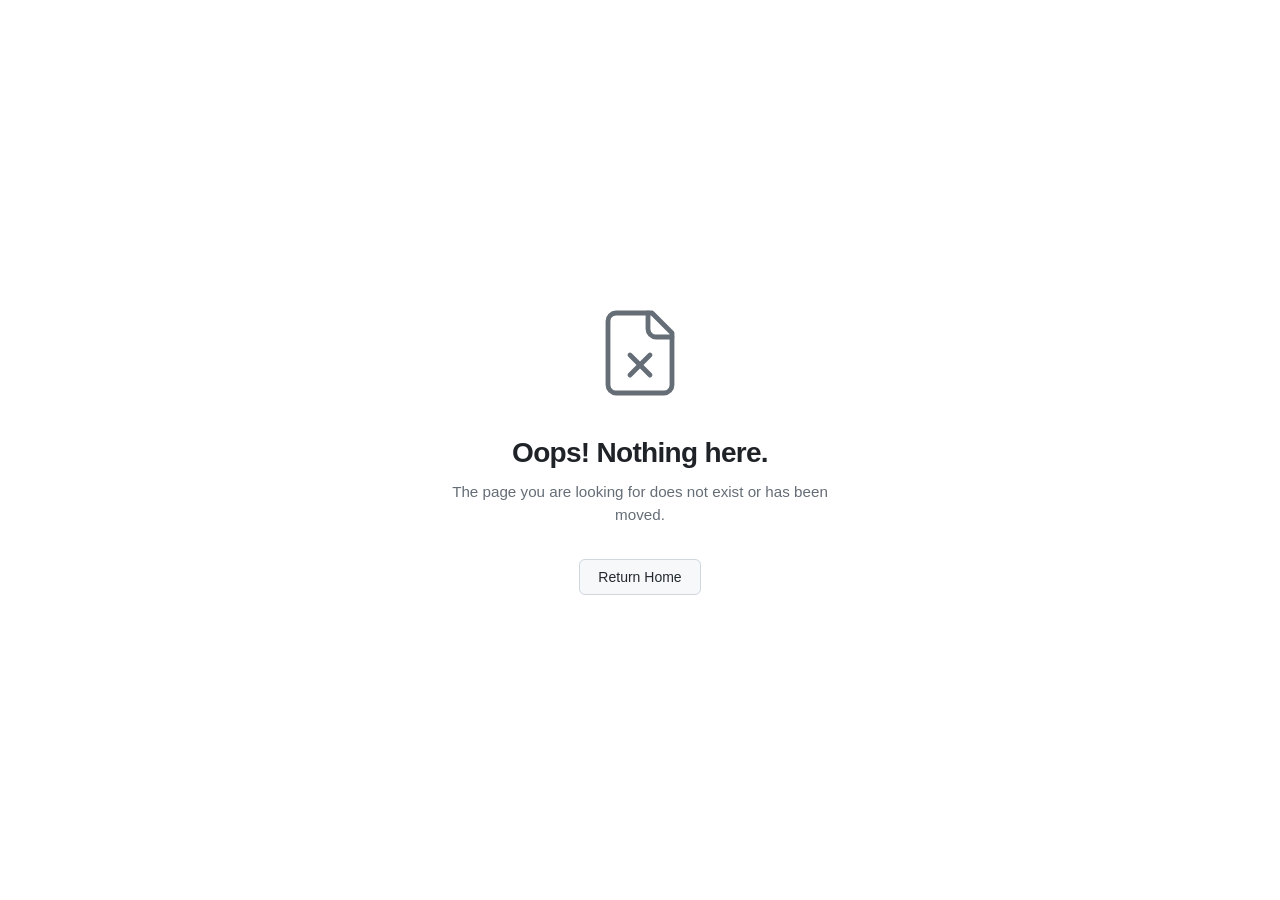
==== index.html @ 80dc0308 "Add files via upload" ====
<!DOCTYPE html>
<html lang="en">
<head>
    <meta charset="UTF-8">
    <meta name="viewport" content="width=device-width, initial-scale=1.0">
    <title>Oops! Nothing Here</title>
    <style>
        :root {
            --bg: #0d1117;
            --text: #e6edf3;
            --muted: #848d97;
            --border: #30363d;
            --btn-bg: #21262d;
            --btn-hover: #30363d;
            --btn-text: #c9d1d9;
        }

        @media (prefers-color-scheme: light) {
            :root {
                --bg: #ffffff;
                --text: #1f2328;
                --muted: #656d76;
                --border: #d0d7de;
                --btn-bg: #f6f8fa;
                --btn-hover: #f3f4f6;
                --btn-text: #24292f;
            }
        }

        * {
            margin: 0;
            padding: 0;
            box-sizing: border-box;
        }

        body {
            font-family: -apple-system, BlinkMacSystemFont, "Segoe UI", "Noto Sans", Helvetica, Arial, sans-serif;
            background-color: var(--bg);
            color: var(--text);
            min-height: 100vh;
            display: flex;
            align-items: center;
            justify-content: center;
            padding: 2rem;
        }

        .container {
            text-align: center;
            max-width: 400px;
            width: 100%;
        }

        .icon {
            width: 96px;
            height: 96px;
            margin-bottom: 2rem;
            color: var(--muted);
        }

        h1 {
            font-size: 1.75rem;
            font-weight: 600;
            letter-spacing: -0.025em;
            margin-bottom: 0.75rem;
        }

        p {
            font-size: 0.95rem;
            color: var(--muted);
            line-height: 1.5;
            margin-bottom: 2rem;
        }

        .btn {
            display: inline-block;
            padding: 9px 18px;
            font-size: 0.875rem;
            font-weight: 500;
            color: var(--btn-text);
            background-color: var(--btn-bg);
            border: 1px solid var(--border);
            border-radius: 6px;
            text-decoration: none;
        }

        .btn:hover {
            background-color: var(--btn-hover);
        }
    </style>
</head>
<body>
    <div class="container">
        <svg class="icon" viewBox="0 0 24 24" fill="none" stroke="currentColor" stroke-width="1.2" stroke-linecap="round" stroke-linejoin="round">
            <path d="M15 2H6a2 2 0 0 0-2 2v16a2 2 0 0 0 2 2h12a2 2 0 0 0 2-2V7Z"/>
            <path d="M14 2v4a2 2 0 0 0 2 2h4"/>
            <path d="m9.5 12.5 5 5"/>
            <path d="m14.5 12.5-5 5"/>
        </svg>
        <h1>Oops! Nothing here.</h1>
        <p>The page you are looking for does not exist or has been moved.</p>
        <a href="/" class="btn">Return Home</a>
    </div>
</body>
</html>
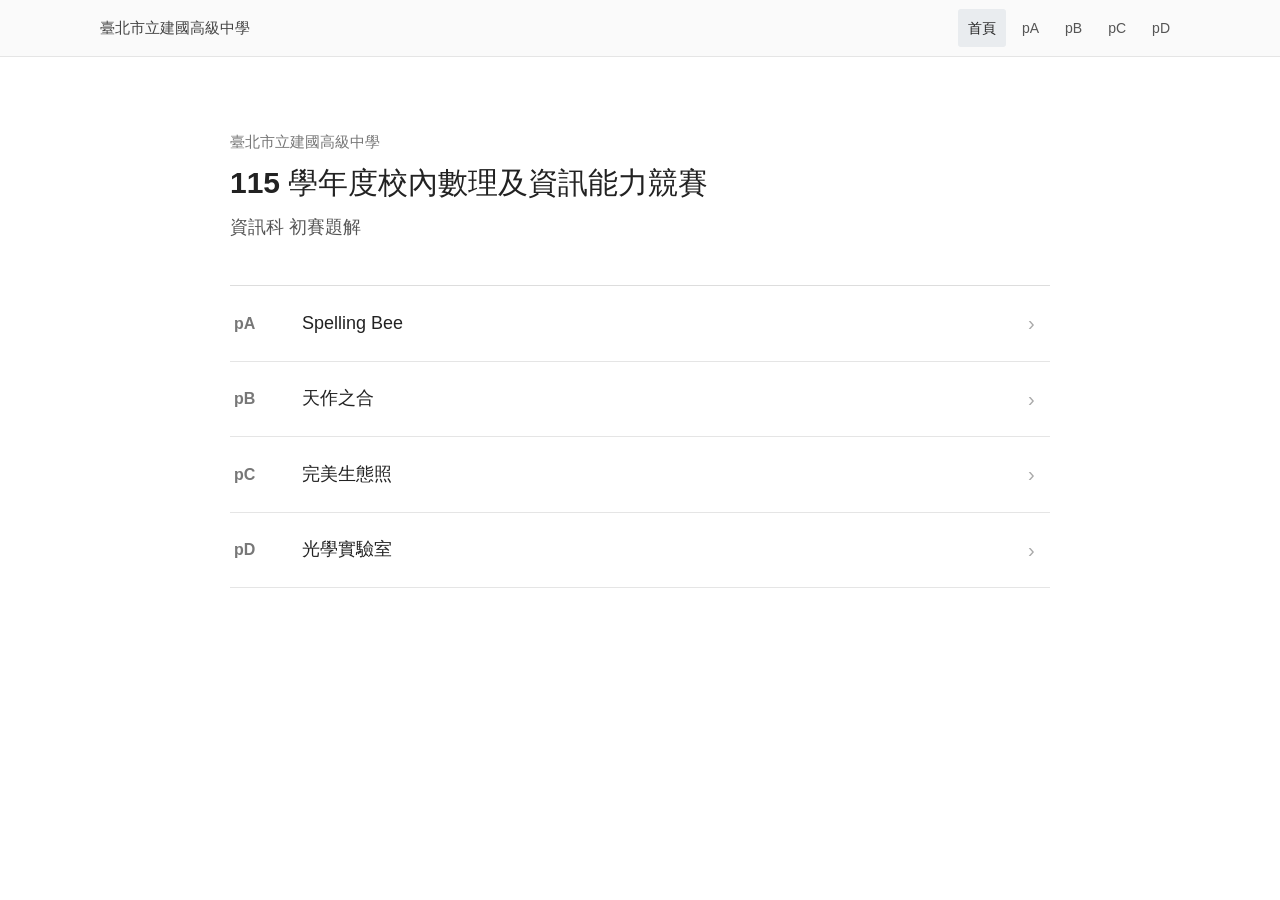
==== commit 762d4f15: "Add files via upload" ====
--- a/index.html
+++ b/index.html
@@ -1,104 +1,23 @@
-<!DOCTYPE html>
-<html lang="en">
-<head>
-    <meta charset="UTF-8">
-    <meta name="viewport" content="width=device-width, initial-scale=1.0">
-    <title>Oops! Nothing Here</title>
-    <style>
-        :root {
-            --bg: #0d1117;
-            --text: #e6edf3;
-            --muted: #848d97;
-            --border: #30363d;
-            --btn-bg: #21262d;
-            --btn-hover: #30363d;
-            --btn-text: #c9d1d9;
-        }
-
-        @media (prefers-color-scheme: light) {
-            :root {
-                --bg: #ffffff;
-                --text: #1f2328;
-                --muted: #656d76;
-                --border: #d0d7de;
-                --btn-bg: #f6f8fa;
-                --btn-hover: #f3f4f6;
-                --btn-text: #24292f;
-            }
-        }
-
-        * {
-            margin: 0;
-            padding: 0;
-            box-sizing: border-box;
-        }
-
-        body {
-            font-family: -apple-system, BlinkMacSystemFont, "Segoe UI", "Noto Sans", Helvetica, Arial, sans-serif;
-            background-color: var(--bg);
-            color: var(--text);
-            min-height: 100vh;
-            display: flex;
-            align-items: center;
-            justify-content: center;
-            padding: 2rem;
-        }
-
-        .container {
-            text-align: center;
-            max-width: 400px;
-            width: 100%;
-        }
-
-        .icon {
-            width: 96px;
-            height: 96px;
-            margin-bottom: 2rem;
-            color: var(--muted);
-        }
-
-        h1 {
-            font-size: 1.75rem;
-            font-weight: 600;
-            letter-spacing: -0.025em;
-            margin-bottom: 0.75rem;
-        }
-
-        p {
-            font-size: 0.95rem;
-            color: var(--muted);
-            line-height: 1.5;
-            margin-bottom: 2rem;
-        }
-
-        .btn {
-            display: inline-block;
-            padding: 9px 18px;
-            font-size: 0.875rem;
-            font-weight: 500;
-            color: var(--btn-text);
-            background-color: var(--btn-bg);
-            border: 1px solid var(--border);
-            border-radius: 6px;
-            text-decoration: none;
-        }
-
-        .btn:hover {
-            background-color: var(--btn-hover);
-        }
-    </style>
-</head>
-<body>
-    <div class="container">
-        <svg class="icon" viewBox="0 0 24 24" fill="none" stroke="currentColor" stroke-width="1.2" stroke-linecap="round" stroke-linejoin="round">
-            <path d="M15 2H6a2 2 0 0 0-2 2v16a2 2 0 0 0 2 2h12a2 2 0 0 0 2-2V7Z"/>
-            <path d="M14 2v4a2 2 0 0 0 2 2h4"/>
-            <path d="m9.5 12.5 5 5"/>
-            <path d="m14.5 12.5-5 5"/>
-        </svg>
-        <h1>Oops! Nothing here.</h1>
-        <p>The page you are looking for does not exist or has been moved.</p>
-        <a href="/" class="btn">Return Home</a>
-    </div>
-</body>
+<!doctype html>
+<html lang="zh-Hant">
+<head>
+<meta charset="utf-8">
+<meta name="viewport" content="width=device-width,initial-scale=1">
+<title>115 學年度校內數理及資訊能力競賽｜資訊科 初賽題解</title>
+<link rel="stylesheet" href="assets/style.css">
+</head>
+<body>
+<header class="sitebar"><div class="sitebar-inner"><div class="brand">臺北市立建國高級中學</div><nav class="nav" aria-label="題目導覽"><a href="./" aria-current="page">首頁</a><a href="pA/">pA</a><a href="pB/">pB</a><a href="pC/">pC</a><a href="pD/">pD</a></nav></div></header>
+<main class="home">
+<p class="school">臺北市立建國高級中學</p>
+<h1>115 學年度校內數理及資訊能力競賽</h1>
+<p class="subtitle">資訊科 初賽題解</p>
+<div class="problem-list">
+<a class="problem-item" href="pA/"><span class="problem-label">pA</span><span class="problem-name">Spelling Bee</span><span class="arrow">›</span></a>
+<a class="problem-item" href="pB/"><span class="problem-label">pB</span><span class="problem-name">天作之合</span><span class="arrow">›</span></a>
+<a class="problem-item" href="pC/"><span class="problem-label">pC</span><span class="problem-name">完美生態照</span><span class="arrow">›</span></a>
+<a class="problem-item" href="pD/"><span class="problem-label">pD</span><span class="problem-name">光學實驗室</span><span class="arrow">›</span></a>
+</div>
+</main>
+</body>
 </html>
--- a/assets/style.css
+++ b/assets/style.css
@@ -0,0 +1,59 @@
+*{box-sizing:border-box}
+:root{font-family:-apple-system,BlinkMacSystemFont,"Segoe UI","Noto Sans TC","PingFang TC","Microsoft JhengHei",Arial,sans-serif;color:#333;background:#fff;font-synthesis:none}
+html{scroll-behavior:smooth}
+body{margin:0;background:#fff;color:#333;font-size:16px;line-height:1.72}
+a{color:#337ab7;text-decoration:none}
+a:hover{text-decoration:underline}
+.sitebar{border-bottom:1px solid #e5e5e5;background:#fafafa}
+.sitebar-inner{width:min(1080px,calc(100% - 32px));margin:0 auto;min-height:56px;display:flex;align-items:center;gap:18px;justify-content:space-between}
+.brand{font-size:15px;font-weight:600;color:#444;white-space:nowrap}
+.nav{display:flex;gap:6px;align-items:center;overflow-x:auto;scrollbar-width:none}
+.nav::-webkit-scrollbar{display:none}
+.nav a{color:#555;padding:7px 10px;border-radius:3px;font-size:14px;white-space:nowrap}
+.nav a[aria-current="page"]{background:#e9ecef;color:#222;font-weight:600;text-decoration:none}
+.container{width:min(980px,calc(100% - 32px));margin:34px auto 72px}
+.home{width:min(820px,calc(100% - 32px));margin:72px auto}
+.school{font-size:15px;color:#777;margin:0 0 8px}
+.home h1{font-size:30px;line-height:1.32;margin:0;color:#222;font-weight:600}
+.subtitle{font-size:18px;color:#555;margin:10px 0 42px}
+.problem-list{border-top:1px solid #ddd}
+.problem-item{display:grid;grid-template-columns:54px 1fr 18px;align-items:center;gap:14px;padding:20px 4px;border-bottom:1px solid #e5e5e5;color:#333}
+.problem-item:hover{text-decoration:none;background:#fafafa}
+.problem-label{font-weight:700;color:#777}
+.problem-name{font-size:18px;color:#222}
+.arrow{font-size:20px;color:#aaa}
+.problem-header{display:flex;align-items:flex-start;justify-content:space-between;gap:18px;margin-bottom:34px}
+.problem-title{margin:0;color:#333;font-weight:500;font-size:26px;line-height:1.35}
+.source-link{border:1px solid #ccc;border-radius:3px;padding:6px 10px;color:#555;font-size:13px;white-space:nowrap;background:#fff}
+.source-link:hover{background:#f7f7f7;text-decoration:none}
+.section{margin:0 0 40px}
+.section h2,.statement-content h1,.statement-content h2{font-size:22px;line-height:1.4;font-weight:500;color:#333;margin:34px 0 16px;padding-bottom:9px;border-bottom:1px solid #e5e5e5}
+.section p,.statement-content p{margin:0 0 13px}
+.section ol,.section ul,.statement-content ol,.statement-content ul{margin:10px 0 16px;padding-left:28px}
+.statement-status{min-height:104px;display:flex;align-items:center;justify-content:center;border:1px solid #e5e5e5;background:#fafafa;color:#777;padding:22px;text-align:center}
+.statement-status a{margin-left:4px}
+.statement-content{display:none}
+.statement-content.ready{display:block}
+.statement-content pre,.sample-block{margin:13px 0 24px;padding:13px 15px;background:#f5f5f5;border:1px solid #ccc;border-radius:4px;color:#333;font:13px/1.55 Menlo,Monaco,Consolas,"Courier New",monospace;white-space:pre;overflow:auto}
+.statement-content code{font-family:Menlo,Monaco,Consolas,"Courier New",monospace;font-size:.92em;background:#f5f5f5;border:1px solid #e1e1e1;border-radius:3px;padding:1px 4px}
+.statement-content pre code{background:transparent;border:0;padding:0;font-size:inherit}
+.statement-content table{width:100%;border-collapse:collapse;margin:14px 0 24px;font-size:14px}
+.statement-content th,.statement-content td{border:1px solid #ddd;padding:8px 10px;text-align:left;vertical-align:top}
+.statement-content th{background:#f5f5f5;font-weight:600}
+.statement-content blockquote{border-left:4px solid #ddd;margin:14px 0;padding:4px 0 4px 14px;color:#666}
+.statement-content .MathJax{font-size:1em!important}
+.solution{font-size:16px}
+.solution .math{font-family:"Times New Roman",STIXGeneral,serif;font-style:italic}
+.code-heading{display:flex;align-items:center;justify-content:space-between;gap:12px;border-bottom:1px solid #e5e5e5;margin:34px 0 16px;padding-bottom:9px}
+.code-heading h2{border:0;margin:0;padding:0}
+.copy-button{font:inherit;font-size:13px;border:1px solid #555;background:#24292f;color:#ddd;border-radius:4px;padding:5px 9px;cursor:pointer}
+.copy-button:hover{background:#30363d}
+.code-wrap{background:#0d1117;border:1px solid #30363d;border-radius:5px;overflow:auto;box-shadow:0 1px 2px rgba(0,0,0,.08)}
+.code-wrap pre{margin:0;padding:18px 20px;min-width:max-content;color:#c9d1d9;font:14px/1.6 Consolas,"SFMono-Regular",Menlo,Monaco,"Liberation Mono",monospace;tab-size:4}
+.code-wrap .hll{background:#31383f}.code-wrap .c,.code-wrap .c1,.code-wrap .cm{color:#8b949e;font-style:italic}.code-wrap .cp{color:#ff7b72}.code-wrap .k,.code-wrap .kc,.code-wrap .kd,.code-wrap .kn,.code-wrap .kp,.code-wrap .kr,.code-wrap .kt{color:#ff7b72}.code-wrap .n{color:#c9d1d9}.code-wrap .na,.code-wrap .nb,.code-wrap .bp{color:#79c0ff}.code-wrap .nc,.code-wrap .nn{color:#ffa657}.code-wrap .nf,.code-wrap .fm{color:#d2a8ff}.code-wrap .mi,.code-wrap .mf,.code-wrap .mh,.code-wrap .mo{color:#79c0ff}.code-wrap .s,.code-wrap .s1,.code-wrap .s2,.code-wrap .sc{color:#a5d6ff}.code-wrap .o,.code-wrap .ow{color:#ff7b72}.code-wrap .p{color:#c9d1d9}
+.page-nav{display:grid;grid-template-columns:1fr auto 1fr;align-items:center;gap:12px;margin-top:52px;padding-top:22px;border-top:1px solid #e5e5e5;font-size:14px}
+.page-nav .next{text-align:right}
+.page-nav .home-link{text-align:center;color:#777}
+.loader{width:18px;height:18px;border:2px solid #ddd;border-top-color:#777;border-radius:50%;animation:spin .8s linear infinite;margin-right:10px}
+@keyframes spin{to{transform:rotate(360deg)}}
+@media(max-width:680px){body{font-size:15px}.sitebar-inner{width:100%;padding:0 12px;min-height:52px;display:block}.brand{display:block;padding:10px 2px 2px;font-size:13px}.nav{padding:3px 0 8px}.nav a{font-size:13px;padding:5px 8px}.container{width:calc(100% - 26px);margin-top:24px}.home{width:calc(100% - 28px);margin-top:48px}.home h1{font-size:25px}.subtitle{font-size:16px;margin-bottom:32px}.problem-item{grid-template-columns:46px 1fr 16px;padding:17px 3px}.problem-name{font-size:16px}.problem-header{display:block;margin-bottom:24px}.problem-title{font-size:23px;margin-bottom:12px}.source-link{display:inline-block}.section h2,.statement-content h1,.statement-content h2{font-size:20px;margin-top:30px}.statement-content table{display:block;overflow-x:auto;white-space:nowrap}.code-wrap pre{padding:15px 14px;font-size:12.5px}.page-nav{grid-template-columns:1fr 1fr}.page-nav .home-link{display:none}}
